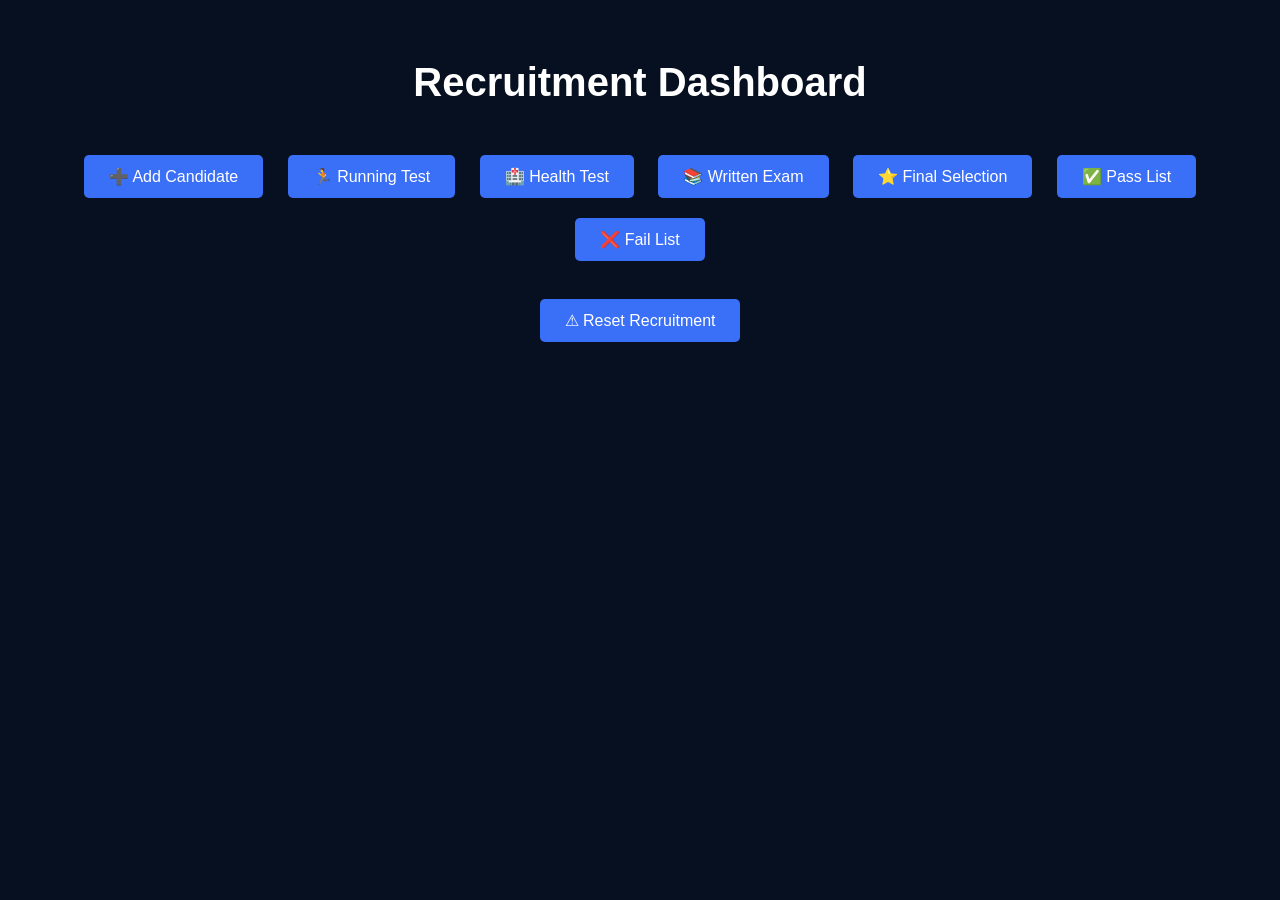
==== index.html @ fcdf61d4 "Update index.html" ====
<!DOCTYPE html>
<html>

<head>

<title>Recruitment Dashboard</title>

<style>

body{
margin:0;
font-family:Arial;
background:#071021;
color:white;
text-align:center;
}

h1{
margin-top:60px;
font-size:40px;
}

.dashboard{
margin-top:40px;
}

.dashboard a{
text-decoration:none;
}

.dashboard button{

background:#3a6ff7;
border:none;
color:white;
padding:12px 25px;
margin:10px;
font-size:16px;
cursor:pointer;
border-radius:5px;

}

.dashboard button:hover{
background:#2b52c9;
}

.reset-btn{
margin-top:30px;
background:#ff4444;
}

.reset-btn:hover{
background:#cc0000;
}

</style>

</head>


<body>

<h1>Recruitment Dashboard</h1>

<div class="dashboard">

<a href="YOUR_GOOGLE_FORM_LINK" target="_blank">
<button>➕ Add Candidate</button>
</a>

<a href="running.html">
<button>🏃 Running Test</button>
</a>

<a href="health.html">
<button>🏥 Health Test</button>
</a>

<a href="written.html">
<button>📚 Written Exam</button>
</a>

<a href="final.html">
<button>⭐ Final Selection</button>
</a>

<a href="pass.html">
<button>✅ Pass List</button>
</a>

<a href="fail.html">
<button>❌ Fail List</button>
</a>

<br><br>

<button class="reset-btn" onclick="resetSystem()">
⚠ Reset Recruitment
</button>

</div>


<script>

function resetSystem(){

if(confirm("Are you sure you want to reset all recruitment data?")){

localStorage.clear()

alert("All recruitment data cleared")

location.reload()

}

}

</script>

</body>

</html>
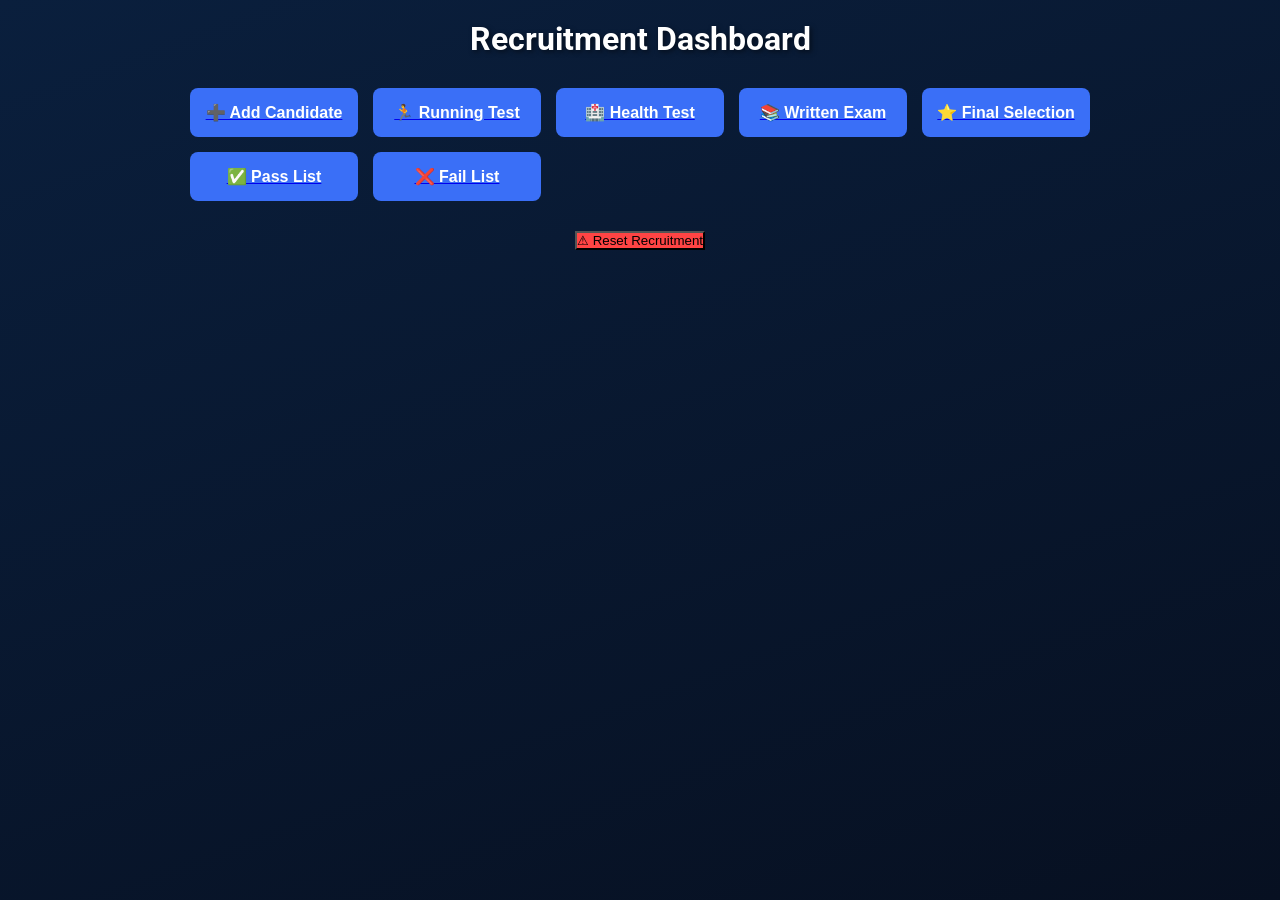
==== commit 41c94c8b: "Update index.html" ====
--- a/index.html
+++ b/index.html
@@ -1,126 +1,124 @@
 <!DOCTYPE html>
-<html>
+<html lang="en">
 
 <head>
+  <meta charset="UTF-8">
+  <meta name="viewport" content="width=device-width, initial-scale=1.0">
+  <title>Recruitment Dashboard</title>
+  <link href="https://fonts.googleapis.com/css2?family=Roboto:wght@400;700&display=swap" rel="stylesheet">
 
-<title>Recruitment Dashboard</title>
+  <style>
+    /* ===== General Styles ===== */
+    * {
+      box-sizing: border-box;
+      margin: 0;
+      padding: 0;
+    }
 
-<style>
+    body {
+      font-family: 'Roboto', sans-serif;
+      background: linear-gradient(160deg, #0a1f3d, #071021);
+      color: white;
+      min-height: 100vh;
+      display: flex;
+      flex-direction: column;
+      align-items: center;
+      padding: 20px;
+    }
 
-body{
-margin:0;
-font-family:Arial;
-background:#071021;
-color:white;
-text-align:center;
-}
+    h1 {
+      text-align: center;
+      font-size: 2rem;
+      margin-bottom: 30px;
+      text-shadow: 2px 2px 5px rgba(0, 0, 0, 0.5);
+    }
 
-h1{
-margin-top:60px;
-font-size:40px;
-}
+    /* ===== Dashboard Buttons ===== */
+    .dashboard {
+      display: grid;
+      grid-template-columns: repeat(auto-fit, minmax(140px, 1fr));
+      gap: 15px;
+      width: 100%;
+      max-width: 900px;
+    }
 
-.dashboard{
-margin-top:40px;
-}
+    .dashboard a button {
+      width: 100%;
+      padding: 15px 10px;
+      background: #3a6ff7;
+      color: white;
+      border: none;
+      border-radius: 8px;
+      font-size: 16px;
+      cursor: pointer;
+      transition: 0.3s;
+      display: flex;
+      align-items: center;
+      justify-content: center;
+      gap: 5px;
+      font-weight: 600;
+    }
 
-.dashboard a{
-text-decoration:none;
-}
+    .dashboard a button:hover {
+      background: #2b52c9;
+    }
 
-.dashboard button{
+    .reset-btn {
+      background: #ff4444 !important;
+      margin-top: 30px;
+    }
 
-background:#3a6ff7;
-border:none;
-color:white;
-padding:12px 25px;
-margin:10px;
-font-size:16px;
-cursor:pointer;
-border-radius:5px;
+    .reset-btn:hover {
+      background: #cc0000 !important;
+    }
 
-}
+    /* ===== Responsive & Mobile ===== */
+    @media screen and (max-width: 480px) {
+      h1 {
+        font-size: 1.5rem;
+      }
 
-.dashboard button:hover{
-background:#2b52c9;
-}
-
-.reset-btn{
-margin-top:30px;
-background:#ff4444;
-}
-
-.reset-btn:hover{
-background:#cc0000;
-}
-
-</style>
-
+      .dashboard a button {
+        padding: 12px 8px;
+        font-size: 14px;
+      }
+    }
+  </style>
 </head>
-
 
 <body>
 
-<h1>Recruitment Dashboard</h1>
+  <h1>Recruitment Dashboard</h1>
 
-<div class="dashboard">
+  <div class="dashboard">
 
-<a href="YOUR_GOOGLE_FORM_LINK" target="_blank">
-<button>➕ Add Candidate</button>
-</a>
+    <!-- Add Candidate (Google Form) -->
+    <a href="https://docs.google.com/forms/d/e/YOUR_FORM_LINK/viewform" target="_blank">
+      <button>➕ Add Candidate</button>
+    </a>
 
-<a href="running.html">
-<button>🏃 Running Test</button>
-</a>
+    <!-- Tests & Lists -->
+    <a href="running.html"><button>🏃 Running Test</button></a>
+    <a href="health.html"><button>🏥 Health Test</button></a>
+    <a href="written.html"><button>📚 Written Exam</button></a>
+    <a href="final.html"><button>⭐ Final Selection</button></a>
+    <a href="pass.html"><button>✅ Pass List</button></a>
+    <a href="fail.html"><button>❌ Fail List</button></a>
 
-<a href="health.html">
-<button>🏥 Health Test</button>
-</a>
+  </div>
 
-<a href="written.html">
-<button>📚 Written Exam</button>
-</a>
+  <button class="reset-btn" onclick="resetSystem()">⚠ Reset Recruitment</button>
 
-<a href="final.html">
-<button>⭐ Final Selection</button>
-</a>
-
-<a href="pass.html">
-<button>✅ Pass List</button>
-</a>
-
-<a href="fail.html">
-<button>❌ Fail List</button>
-</a>
-
-<br><br>
-
-<button class="reset-btn" onclick="resetSystem()">
-⚠ Reset Recruitment
-</button>
-
-</div>
-
-
-<script>
-
-function resetSystem(){
-
-if(confirm("Are you sure you want to reset all recruitment data?")){
-
-localStorage.clear()
-
-alert("All recruitment data cleared")
-
-location.reload()
-
-}
-
-}
-
-</script>
+  <script>
+    function resetSystem() {
+      if (confirm("Are you sure you want to reset all recruitment data?")) {
+        localStorage.clear();
+        alert("All recruitment data cleared");
+        location.reload();
+      }
+    }
+  </script>
 
 </body>
 
 </html>
-
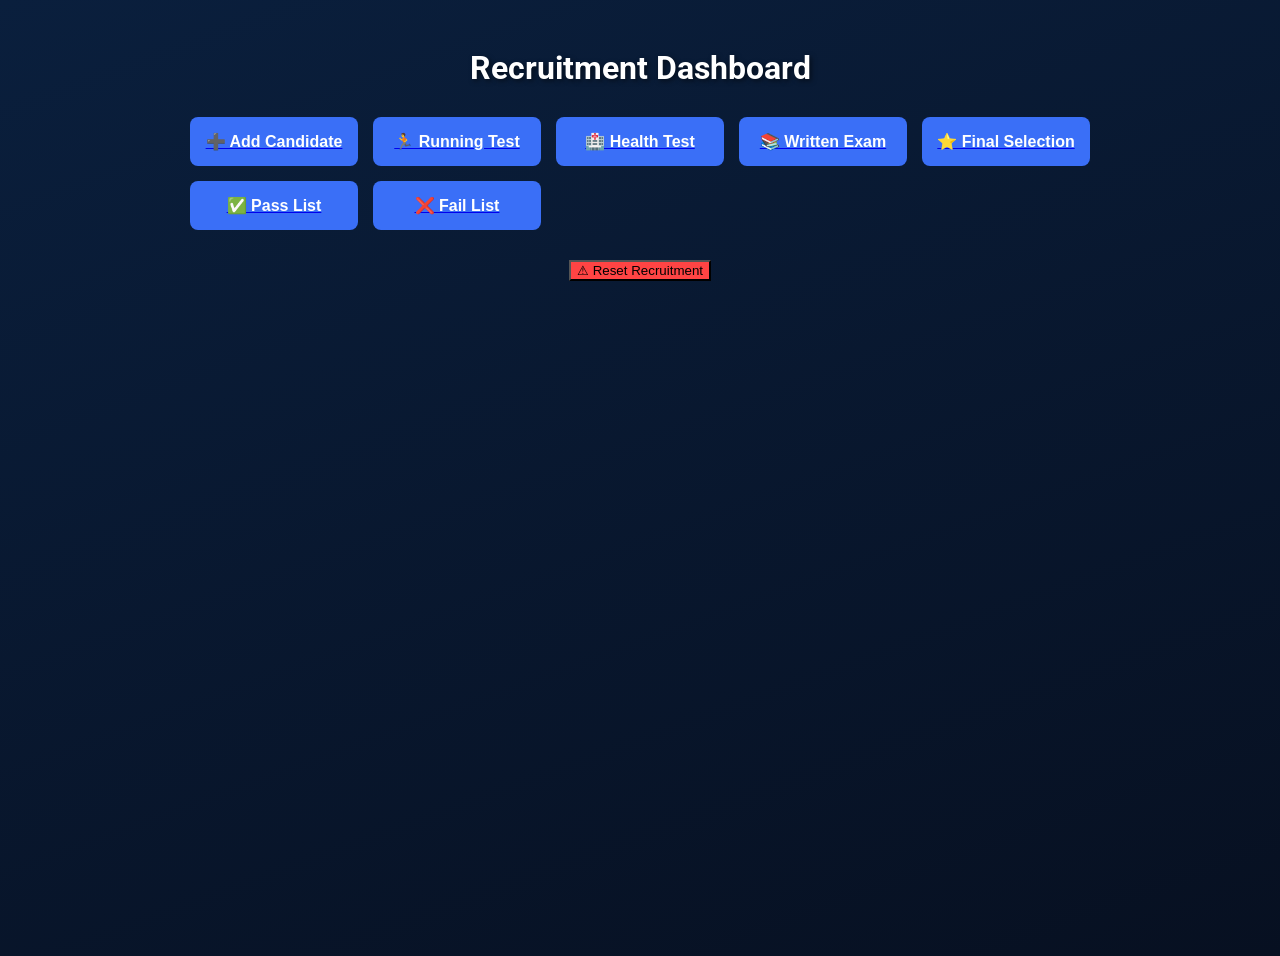
==== commit 451172fc: "Update index.html" ====
--- a/index.html
+++ b/index.html
@@ -2,123 +2,106 @@
 <html lang="en">
 
 <head>
-  <meta charset="UTF-8">
-  <meta name="viewport" content="width=device-width, initial-scale=1.0">
-  <title>Recruitment Dashboard</title>
-  <link href="https://fonts.googleapis.com/css2?family=Roboto:wght@400;700&display=swap" rel="stylesheet">
+<meta charset="UTF-8">
+<meta name="viewport" content="width=device-width, initial-scale=1.0">
+<title>Recruitment Dashboard</title>
+<link href="https://fonts.googleapis.com/css2?family=Roboto:wght@400;700&display=swap" rel="stylesheet">
 
-  <style>
-    /* ===== General Styles ===== */
-    * {
-      box-sizing: border-box;
-      margin: 0;
-      padding: 0;
-    }
+<style>
+body {
+    font-family: 'Roboto', sans-serif;
+    background: linear-gradient(160deg, #0a1f3d, #071021);
+    color: white;
+    min-height: 100vh;
+    display: flex;
+    flex-direction: column;
+    align-items: center;
+    padding: 20px;
+}
 
-    body {
-      font-family: 'Roboto', sans-serif;
-      background: linear-gradient(160deg, #0a1f3d, #071021);
-      color: white;
-      min-height: 100vh;
-      display: flex;
-      flex-direction: column;
-      align-items: center;
-      padding: 20px;
-    }
+h1 {
+    font-size: 2rem;
+    margin-bottom: 30px;
+    text-align: center;
+    text-shadow: 2px 2px 5px rgba(0,0,0,0.5);
+}
 
-    h1 {
-      text-align: center;
-      font-size: 2rem;
-      margin-bottom: 30px;
-      text-shadow: 2px 2px 5px rgba(0, 0, 0, 0.5);
-    }
+.dashboard {
+    display: grid;
+    grid-template-columns: repeat(auto-fit, minmax(140px, 1fr));
+    gap: 15px;
+    width: 100%;
+    max-width: 900px;
+}
 
-    /* ===== Dashboard Buttons ===== */
-    .dashboard {
-      display: grid;
-      grid-template-columns: repeat(auto-fit, minmax(140px, 1fr));
-      gap: 15px;
-      width: 100%;
-      max-width: 900px;
-    }
+.dashboard a button, .dashboard button {
+    width: 100%;
+    padding: 15px 10px;
+    background: #3a6ff7;
+    color: white;
+    border: none;
+    border-radius: 8px;
+    font-size: 16px;
+    cursor: pointer;
+    transition: 0.3s;
+    display: flex;
+    align-items: center;
+    justify-content: center;
+    gap: 5px;
+    font-weight: 600;
+}
 
-    .dashboard a button {
-      width: 100%;
-      padding: 15px 10px;
-      background: #3a6ff7;
-      color: white;
-      border: none;
-      border-radius: 8px;
-      font-size: 16px;
-      cursor: pointer;
-      transition: 0.3s;
-      display: flex;
-      align-items: center;
-      justify-content: center;
-      gap: 5px;
-      font-weight: 600;
-    }
+.dashboard a button:hover, .dashboard button:hover {
+    background: #2b52c9;
+}
 
-    .dashboard a button:hover {
-      background: #2b52c9;
-    }
+.reset-btn {
+    background: #ff4444 !important;
+    margin-top: 30px;
+}
 
-    .reset-btn {
-      background: #ff4444 !important;
-      margin-top: 30px;
-    }
+.reset-btn:hover {
+    background: #cc0000 !important;
+}
 
-    .reset-btn:hover {
-      background: #cc0000 !important;
-    }
-
-    /* ===== Responsive & Mobile ===== */
-    @media screen and (max-width: 480px) {
-      h1 {
-        font-size: 1.5rem;
-      }
-
-      .dashboard a button {
-        padding: 12px 8px;
-        font-size: 14px;
-      }
-    }
-  </style>
+@media screen and (max-width:480px){
+    h1 { font-size: 1.5rem; }
+    .dashboard a button, .dashboard button { font-size: 14px; padding:12px 8px; }
+}
+</style>
 </head>
 
 <body>
 
-  <h1>Recruitment Dashboard</h1>
+<h1>Recruitment Dashboard</h1>
 
-  <div class="dashboard">
+<div class="dashboard">
 
-    <!-- Add Candidate (Google Form) -->
-    <a href="https://docs.google.com/forms/d/e/YOUR_FORM_LINK/viewform" target="_blank">
-      <button>➕ Add Candidate</button>
-    </a>
+<!-- Add Candidate -->
+<a href="https://docs.google.com/forms/d/e/YOUR_FORM_LINK/viewform" target="_blank">
+<button>➕ Add Candidate</button>
+</a>
 
-    <!-- Tests & Lists -->
-    <a href="running.html"><button>🏃 Running Test</button></a>
-    <a href="health.html"><button>🏥 Health Test</button></a>
-    <a href="written.html"><button>📚 Written Exam</button></a>
-    <a href="final.html"><button>⭐ Final Selection</button></a>
-    <a href="pass.html"><button>✅ Pass List</button></a>
-    <a href="fail.html"><button>❌ Fail List</button></a>
+<a href="running.html"><button>🏃 Running Test</button></a>
+<a href="health.html"><button>🏥 Health Test</button></a>
+<a href="written.html"><button>📚 Written Exam</button></a>
+<a href="final.html"><button>⭐ Final Selection</button></a>
+<a href="pass.html"><button>✅ Pass List</button></a>
+<a href="fail.html"><button>❌ Fail List</button></a>
 
-  </div>
+</div>
 
-  <button class="reset-btn" onclick="resetSystem()">⚠ Reset Recruitment</button>
+<button class="reset-btn" onclick="resetSystem()">⚠ Reset Recruitment</button>
 
-  <script>
-    function resetSystem() {
-      if (confirm("Are you sure you want to reset all recruitment data?")) {
+<script>
+function resetSystem(){
+    if(confirm("Are you sure you want to reset all recruitment data?")){
         localStorage.clear();
         alert("All recruitment data cleared");
         location.reload();
-      }
     }
-  </script>
+}
+</script>
 
 </body>
-
 </html>
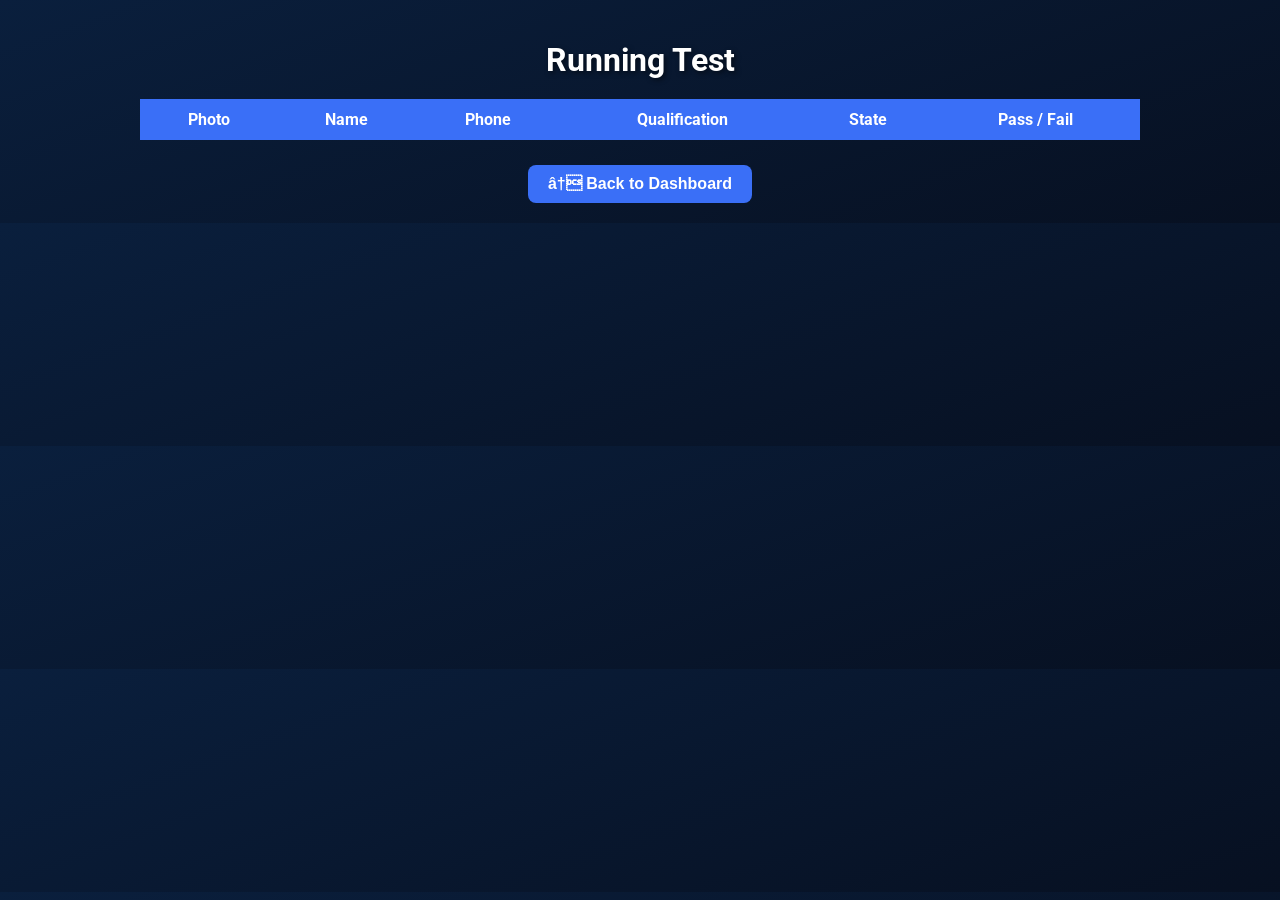
==== commit 72cf7b84: "Update index.html" ====
--- a/index.html
+++ b/index.html
@@ -2,104 +2,195 @@
 <html lang="en">
 
 <head>
-<meta charset="UTF-8">
-<meta name="viewport" content="width=device-width, initial-scale=1.0">
-<title>Recruitment Dashboard</title>
+<meta charset="UTF‑8">
+<meta name="viewport" content="width=device‑width, initial‑scale=1.0">
+<title>Running Test</title>
+
 <link href="https://fonts.googleapis.com/css2?family=Roboto:wght@400;700&display=swap" rel="stylesheet">
 
 <style>
 body {
-    font-family: 'Roboto', sans-serif;
-    background: linear-gradient(160deg, #0a1f3d, #071021);
-    color: white;
-    min-height: 100vh;
-    display: flex;
-    flex-direction: column;
-    align-items: center;
-    padding: 20px;
+  margin: 0;
+  padding: 20px;
+  font-family: 'Roboto', sans‑serif;
+  background: linear-gradient(160deg, #0a1f3d, #071021);
+  color: white;
 }
 
 h1 {
-    font-size: 2rem;
-    margin-bottom: 30px;
-    text-align: center;
-    text-shadow: 2px 2px 5px rgba(0,0,0,0.5);
+  text-align: center;
+  margin-bottom: 20px;
+  font-size: 2rem;
+  text-shadow: 2px 2px 5px rgba(0, 0, 0, 0.5);
 }
 
-.dashboard {
-    display: grid;
-    grid-template-columns: repeat(auto-fit, minmax(140px, 1fr));
-    gap: 15px;
-    width: 100%;
-    max-width: 900px;
+table {
+  width: 100%;
+  max-width: 1000px;
+  margin: auto;
+  border-collapse: collapse;
 }
 
-.dashboard a button, .dashboard button {
-    width: 100%;
-    padding: 15px 10px;
-    background: #3a6ff7;
-    color: white;
-    border: none;
-    border-radius: 8px;
-    font-size: 16px;
-    cursor: pointer;
-    transition: 0.3s;
-    display: flex;
-    align-items: center;
-    justify-content: center;
-    gap: 5px;
-    font-weight: 600;
+th, td {
+  border: 1px solid #3a6ff7;
+  padding: 10px;
+  text-align: center;
 }
 
-.dashboard a button:hover, .dashboard button:hover {
-    background: #2b52c9;
+th {
+  background: #3a6ff7;
+  color: white;
 }
 
-.reset-btn {
-    background: #ff4444 !important;
-    margin-top: 30px;
+td img {
+  width: 50px;
+  height: 50px;
+  border-radius: 50%;
+  object-fit: cover;
 }
 
-.reset-btn:hover {
-    background: #cc0000 !important;
+.pass {
+  background-color: rgba(0, 200, 0, 0.2);
 }
 
-@media screen and (max-width:480px){
-    h1 { font-size: 1.5rem; }
-    .dashboard a button, .dashboard button { font-size: 14px; padding:12px 8px; }
+.fail {
+  background-color: rgba(200, 0, 0, 0.2);
+}
+
+button {
+  padding: 6px 10px;
+  border: none;
+  border-radius: 5px;
+  cursor: pointer;
+  font-weight: 600;
+  transition: 0.3s;
+}
+
+.pass-btn {
+  background: #00c851;
+  color: white;
+}
+
+.pass-btn:hover {
+  background: #009933;
+}
+
+.fail-btn {
+  background: #ff4444;
+  color: white;
+}
+
+.fail-btn:hover {
+  background: #cc0000;
+}
+
+.back-btn {
+  margin-top: 25px;
+  padding: 10px 20px;
+  background: #3a6ff7;
+  border: none;
+  border-radius: 8px;
+  color: white;
+  font-size: 16px;
+  cursor: pointer;
+  display: block;
+  margin-left: auto;
+  margin-right: auto;
+}
+
+@media screen and (max-width: 480px) {
+  h1 { font-size: 1.5rem; }
+  th, td { padding: 6px; font-size: 12px; }
+  td img { width: 40px; height: 40px; }
+  button { padding: 4px 8px; font-size: 12px; }
+  .back-btn { font-size: 14px; padding: 8px 16px; }
 }
 </style>
 </head>
 
 <body>
 
-<h1>Recruitment Dashboard</h1>
+<h1>Running Test</h1>
 
-<div class="dashboard">
+<table>
+  <thead>
+    <tr>
+      <th>Photo</th>
+      <th>Name</th>
+      <th>Phone</th>
+      <th>Qualification</th>
+      <th>State</th>
+      <th>Pass / Fail</th>
+    </tr>
+  </thead>
+  <tbody id="candidateList"></tbody>
+</table>
 
-<!-- Add Candidate -->
-<a href="https://docs.google.com/forms/d/e/YOUR_FORM_LINK/viewform" target="_blank">
-<button>➕ Add Candidate</button>
-</a>
-
-<a href="running.html"><button>🏃 Running Test</button></a>
-<a href="health.html"><button>🏥 Health Test</button></a>
-<a href="written.html"><button>📚 Written Exam</button></a>
-<a href="final.html"><button>⭐ Final Selection</button></a>
-<a href="pass.html"><button>✅ Pass List</button></a>
-<a href="fail.html"><button>❌ Fail List</button></a>
-
-</div>
-
-<button class="reset-btn" onclick="resetSystem()">⚠ Reset Recruitment</button>
+<button class="back-btn" onclick="location.href='index.html'">← Back to Dashboard</button>
 
 <script>
-function resetSystem(){
-    if(confirm("Are you sure you want to reset all recruitment data?")){
-        localStorage.clear();
-        alert("All recruitment data cleared");
-        location.reload();
-    }
+// 🧠 Your published CSV link
+const csvUrl = "https://docs.google.com/spreadsheets/d/e/2PACX-1vR88e0hhFWtk04HNqYLGnkZajSAH0IvZgmjtTAiRpSttpjQ9F3Ck7KRlldKflUX60xF5eB0OZe0YZkz/pub?gid=1204590268&single=true&output=csv";
+
+let candidates = [];
+
+fetch(csvUrl)
+  .then(res => res.text())
+  .then(data => {
+    let rows = data.split("\n").slice(1); // skip headers
+    rows.forEach(r => {
+      let cols = r.split(",");
+
+      // skip if empty
+      if(!cols[1]) return;
+
+      // 📍 Adjust column indexes based on your sheet
+      candidates.push({
+        name: cols[1] || "",
+        phone: cols[2] || "",
+        email: cols[3] || "",
+        photo: cols[4] || "https://via.placeholder.com/50",
+        qualification: cols[5] || "",
+        state: cols[6] || "",
+        running: "" // will be set pass/fail
+      });
+    });
+
+    renderCandidates();
+  });
+
+function renderCandidates() {
+  let tbody = document.getElementById("candidateList");
+  tbody.innerHTML = "";
+
+  candidates.forEach((c, i) => {
+    let tr = document.createElement("tr");
+    tr.id = `row${i}`;
+    tr.innerHTML = `
+      <td><img src="${c.photo}" alt="Photo"></td>
+      <td>${c.name}</td>
+      <td>${c.phone}</td>
+      <td>${c.qualification}</td>
+      <td>${c.state}</td>
+      <td>
+        <button class="pass-btn" onclick="passCandidate(${i})">Pass</button>
+        <button class="fail-btn" onclick="failCandidate(${i})">Fail</button>
+      </td>
+    `;
+    tbody.appendChild(tr);
+  });
+}
+
+function passCandidate(i) {
+  candidates[i].running = "Pass";
+  localStorage.setItem("candidates", JSON.stringify(candidates));
+  document.getElementById(`row${i}`).classList.add("pass");
+}
+
+function failCandidate(i) {
+  candidates[i].running = "Fail";
+  localStorage.setItem("candidates", JSON.stringify(candidates));
+  document.getElementById(`row${i}`).classList.add("fail");
 }
 </script>
 
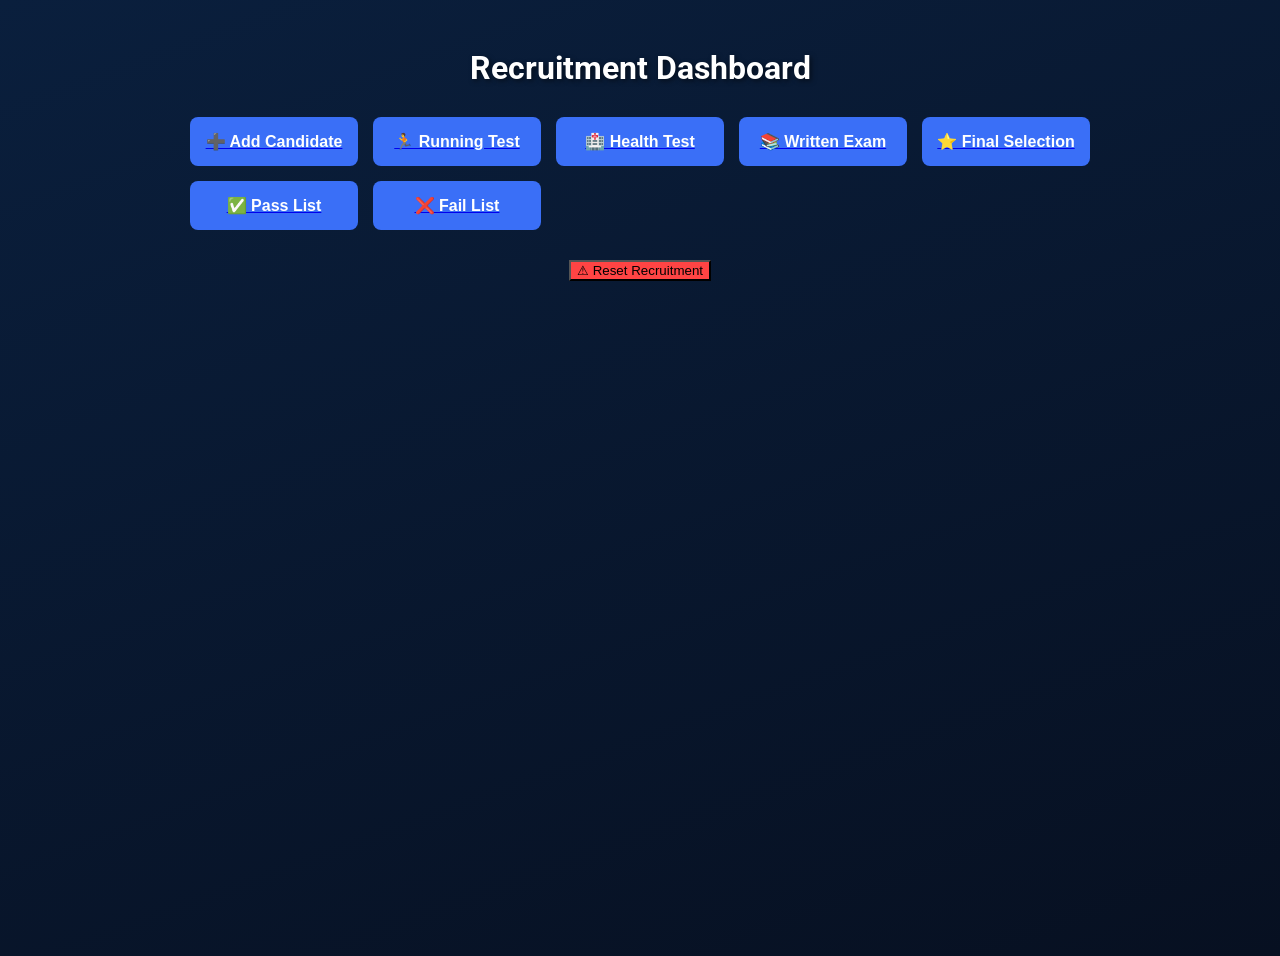
==== commit 3b99160b: "Update index.html" ====
--- a/index.html
+++ b/index.html
@@ -2,195 +2,104 @@
 <html lang="en">
 
 <head>
-<meta charset="UTF‑8">
-<meta name="viewport" content="width=device‑width, initial‑scale=1.0">
-<title>Running Test</title>
-
+<meta charset="UTF-8">
+<meta name="viewport" content="width=device-width, initial-scale=1.0">
+<title>Recruitment Dashboard</title>
 <link href="https://fonts.googleapis.com/css2?family=Roboto:wght@400;700&display=swap" rel="stylesheet">
 
 <style>
 body {
-  margin: 0;
-  padding: 20px;
-  font-family: 'Roboto', sans‑serif;
-  background: linear-gradient(160deg, #0a1f3d, #071021);
-  color: white;
+    font-family: 'Roboto', sans-serif;
+    background: linear-gradient(160deg, #0a1f3d, #071021);
+    color: white;
+    min-height: 100vh;
+    display: flex;
+    flex-direction: column;
+    align-items: center;
+    padding: 20px;
 }
 
 h1 {
-  text-align: center;
-  margin-bottom: 20px;
-  font-size: 2rem;
-  text-shadow: 2px 2px 5px rgba(0, 0, 0, 0.5);
+    font-size: 2rem;
+    margin-bottom: 30px;
+    text-align: center;
+    text-shadow: 2px 2px 5px rgba(0,0,0,0.5);
 }
 
-table {
-  width: 100%;
-  max-width: 1000px;
-  margin: auto;
-  border-collapse: collapse;
+.dashboard {
+    display: grid;
+    grid-template-columns: repeat(auto-fit, minmax(140px, 1fr));
+    gap: 15px;
+    width: 100%;
+    max-width: 900px;
 }
 
-th, td {
-  border: 1px solid #3a6ff7;
-  padding: 10px;
-  text-align: center;
+.dashboard a button, .dashboard button {
+    width: 100%;
+    padding: 15px 10px;
+    background: #3a6ff7;
+    color: white;
+    border: none;
+    border-radius: 8px;
+    font-size: 16px;
+    cursor: pointer;
+    transition: 0.3s;
+    display: flex;
+    align-items: center;
+    justify-content: center;
+    gap: 5px;
+    font-weight: 600;
 }
 
-th {
-  background: #3a6ff7;
-  color: white;
+.dashboard a button:hover, .dashboard button:hover {
+    background: #2b52c9;
 }
 
-td img {
-  width: 50px;
-  height: 50px;
-  border-radius: 50%;
-  object-fit: cover;
+.reset-btn {
+    background: #ff4444 !important;
+    margin-top: 30px;
 }
 
-.pass {
-  background-color: rgba(0, 200, 0, 0.2);
+.reset-btn:hover {
+    background: #cc0000 !important;
 }
 
-.fail {
-  background-color: rgba(200, 0, 0, 0.2);
-}
-
-button {
-  padding: 6px 10px;
-  border: none;
-  border-radius: 5px;
-  cursor: pointer;
-  font-weight: 600;
-  transition: 0.3s;
-}
-
-.pass-btn {
-  background: #00c851;
-  color: white;
-}
-
-.pass-btn:hover {
-  background: #009933;
-}
-
-.fail-btn {
-  background: #ff4444;
-  color: white;
-}
-
-.fail-btn:hover {
-  background: #cc0000;
-}
-
-.back-btn {
-  margin-top: 25px;
-  padding: 10px 20px;
-  background: #3a6ff7;
-  border: none;
-  border-radius: 8px;
-  color: white;
-  font-size: 16px;
-  cursor: pointer;
-  display: block;
-  margin-left: auto;
-  margin-right: auto;
-}
-
-@media screen and (max-width: 480px) {
-  h1 { font-size: 1.5rem; }
-  th, td { padding: 6px; font-size: 12px; }
-  td img { width: 40px; height: 40px; }
-  button { padding: 4px 8px; font-size: 12px; }
-  .back-btn { font-size: 14px; padding: 8px 16px; }
+@media screen and (max-width:480px){
+    h1 { font-size: 1.5rem; }
+    .dashboard a button, .dashboard button { font-size: 14px; padding:12px 8px; }
 }
 </style>
 </head>
 
 <body>
 
-<h1>Running Test</h1>
+<h1>Recruitment Dashboard</h1>
 
-<table>
-  <thead>
-    <tr>
-      <th>Photo</th>
-      <th>Name</th>
-      <th>Phone</th>
-      <th>Qualification</th>
-      <th>State</th>
-      <th>Pass / Fail</th>
-    </tr>
-  </thead>
-  <tbody id="candidateList"></tbody>
-</table>
+<div class="dashboard">
 
-<button class="back-btn" onclick="location.href='index.html'">← Back to Dashboard</button>
+<!-- Add Candidate -->
+<a href="https://docs.google.com/forms/d/e/YOUR_FORM_LINK/viewform" target="_blank">
+<button>➕ Add Candidate</button>
+</a>
+
+<a href="running.html"><button>🏃 Running Test</button></a>
+<a href="health.html"><button>🏥 Health Test</button></a>
+<a href="written.html"><button>📚 Written Exam</button></a>
+<a href="final.html"><button>⭐ Final Selection</button></a>
+<a href="pass.html"><button>✅ Pass List</button></a>
+<a href="fail.html"><button>❌ Fail List</button></a>
+
+</div>
+
+<button class="reset-btn" onclick="resetSystem()">⚠ Reset Recruitment</button>
 
 <script>
-// 🧠 Your published CSV link
-const csvUrl = "https://docs.google.com/spreadsheets/d/e/2PACX-1vR88e0hhFWtk04HNqYLGnkZajSAH0IvZgmjtTAiRpSttpjQ9F3Ck7KRlldKflUX60xF5eB0OZe0YZkz/pub?gid=1204590268&single=true&output=csv";
-
-let candidates = [];
-
-fetch(csvUrl)
-  .then(res => res.text())
-  .then(data => {
-    let rows = data.split("\n").slice(1); // skip headers
-    rows.forEach(r => {
-      let cols = r.split(",");
-
-      // skip if empty
-      if(!cols[1]) return;
-
-      // 📍 Adjust column indexes based on your sheet
-      candidates.push({
-        name: cols[1] || "",
-        phone: cols[2] || "",
-        email: cols[3] || "",
-        photo: cols[4] || "https://via.placeholder.com/50",
-        qualification: cols[5] || "",
-        state: cols[6] || "",
-        running: "" // will be set pass/fail
-      });
-    });
-
-    renderCandidates();
-  });
-
-function renderCandidates() {
-  let tbody = document.getElementById("candidateList");
-  tbody.innerHTML = "";
-
-  candidates.forEach((c, i) => {
-    let tr = document.createElement("tr");
-    tr.id = `row${i}`;
-    tr.innerHTML = `
-      <td><img src="${c.photo}" alt="Photo"></td>
-      <td>${c.name}</td>
-      <td>${c.phone}</td>
-      <td>${c.qualification}</td>
-      <td>${c.state}</td>
-      <td>
-        <button class="pass-btn" onclick="passCandidate(${i})">Pass</button>
-        <button class="fail-btn" onclick="failCandidate(${i})">Fail</button>
-      </td>
-    `;
-    tbody.appendChild(tr);
-  });
-}
-
-function passCandidate(i) {
-  candidates[i].running = "Pass";
-  localStorage.setItem("candidates", JSON.stringify(candidates));
-  document.getElementById(`row${i}`).classList.add("pass");
-}
-
-function failCandidate(i) {
-  candidates[i].running = "Fail";
-  localStorage.setItem("candidates", JSON.stringify(candidates));
-  document.getElementById(`row${i}`).classList.add("fail");
+function resetSystem(){
+    if(confirm("Are you sure you want to reset all recruitment data?")){
+        localStorage.clear();
+        alert("All recruitment data cleared");
+        location.reload();
+    }
 }
 </script>
 
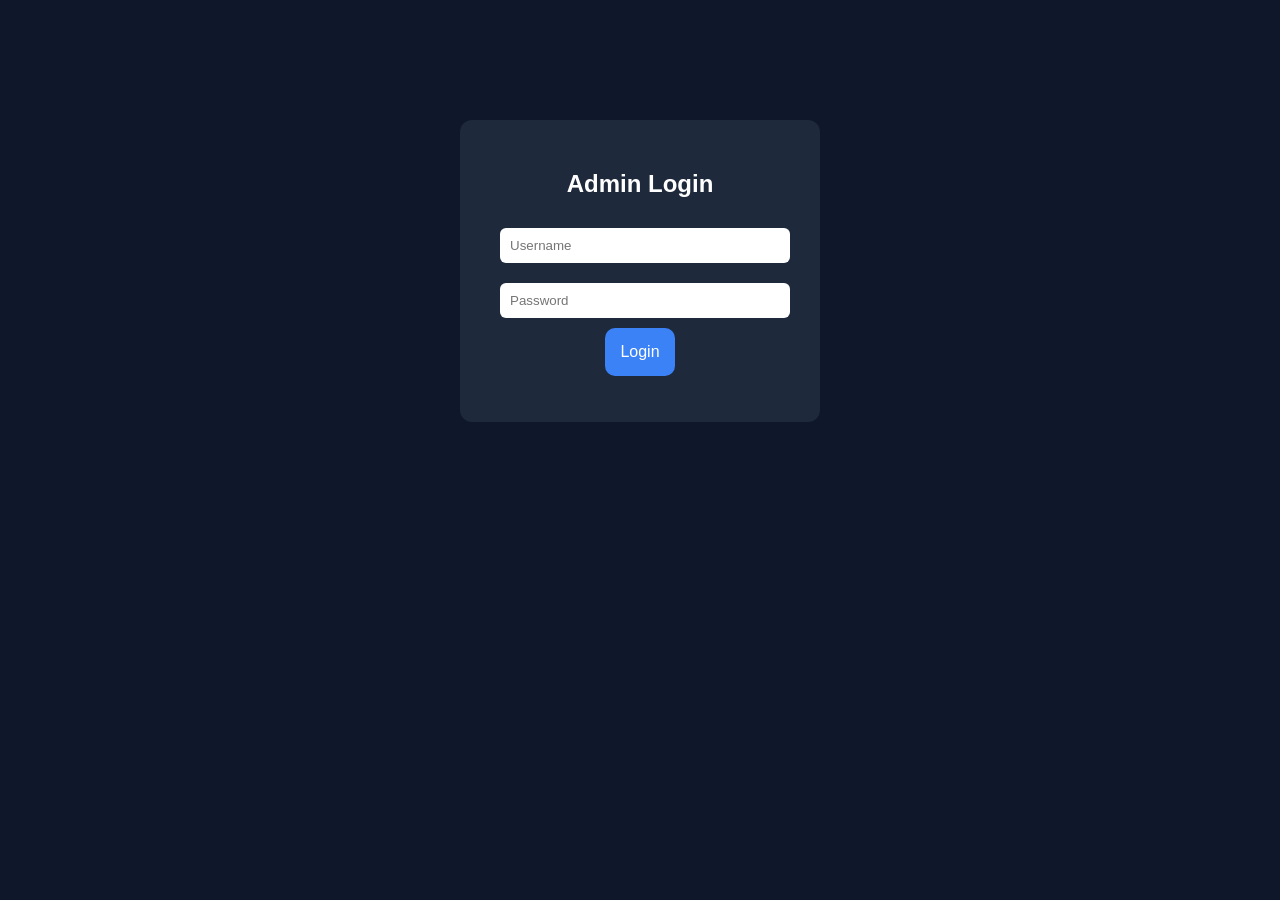
==== commit 785eebc1: "Update and rename login.html to index.html" ====
--- a/index.html
+++ b/index.html
@@ -1,107 +1,32 @@
 <!DOCTYPE html>
-<html lang="en">
+<html>
+<head>
 
-<head>
-<meta charset="UTF-8">
 <meta name="viewport" content="width=device-width, initial-scale=1.0">
-<title>Recruitment Dashboard</title>
-<link href="https://fonts.googleapis.com/css2?family=Roboto:wght@400;700&display=swap" rel="stylesheet">
+<title>Admin Login</title>
 
-<style>
-body {
-    font-family: 'Roboto', sans-serif;
-    background: linear-gradient(160deg, #0a1f3d, #071021);
-    color: white;
-    min-height: 100vh;
-    display: flex;
-    flex-direction: column;
-    align-items: center;
-    padding: 20px;
-}
+<link rel="stylesheet" href="style.css">
 
-h1 {
-    font-size: 2rem;
-    margin-bottom: 30px;
-    text-align: center;
-    text-shadow: 2px 2px 5px rgba(0,0,0,0.5);
-}
-
-.dashboard {
-    display: grid;
-    grid-template-columns: repeat(auto-fit, minmax(140px, 1fr));
-    gap: 15px;
-    width: 100%;
-    max-width: 900px;
-}
-
-.dashboard a button, .dashboard button {
-    width: 100%;
-    padding: 15px 10px;
-    background: #3a6ff7;
-    color: white;
-    border: none;
-    border-radius: 8px;
-    font-size: 16px;
-    cursor: pointer;
-    transition: 0.3s;
-    display: flex;
-    align-items: center;
-    justify-content: center;
-    gap: 5px;
-    font-weight: 600;
-}
-
-.dashboard a button:hover, .dashboard button:hover {
-    background: #2b52c9;
-}
-
-.reset-btn {
-    background: #ff4444 !important;
-    margin-top: 30px;
-}
-
-.reset-btn:hover {
-    background: #cc0000 !important;
-}
-
-@media screen and (max-width:480px){
-    h1 { font-size: 1.5rem; }
-    .dashboard a button, .dashboard button { font-size: 14px; padding:12px 8px; }
-}
-</style>
 </head>
 
 <body>
 
-<h1>Recruitment Dashboard</h1>
+<div class="login-box">
 
-<div class="dashboard">
+<h2>Admin Login</h2>
 
-<!-- Add Candidate -->
-<a href="https://docs.google.com/forms/d/e/YOUR_FORM_LINK/viewform" target="_blank">
-<button>➕ Add Candidate</button>
-</a>
+<input id="user" type="text" placeholder="Username">
 
-<a href="running.html"><button>🏃 Running Test</button></a>
-<a href="health.html"><button>🏥 Health Test</button></a>
-<a href="written.html"><button>📚 Written Exam</button></a>
-<a href="final.html"><button>⭐ Final Selection</button></a>
-<a href="pass.html"><button>✅ Pass List</button></a>
-<a href="fail.html"><button>❌ Fail List</button></a>
+<input id="pass" type="password" placeholder="Password">
+
+<button onclick="login()">Login</button>
+
+<p id="error"></p>
 
 </div>
 
-<button class="reset-btn" onclick="resetSystem()">⚠ Reset Recruitment</button>
-
-<script>
-function resetSystem(){
-    if(confirm("Are you sure you want to reset all recruitment data?")){
-        localStorage.clear();
-        alert("All recruitment data cleared");
-        location.reload();
-    }
-}
-</script>
+<script src="script.js"></script>
 
 </body>
+
 </html>
--- a/style.css
+++ b/style.css
@@ -0,0 +1,78 @@
+body{
+margin:0;
+font-family:Arial;
+background:#0f172a;
+color:white;
+}
+
+/* LOGIN */
+
+.login-box{
+width:300px;
+margin:120px auto;
+background:#1e293b;
+padding:30px;
+border-radius:12px;
+text-align:center;
+}
+
+.login-box input{
+width:90%;
+padding:10px;
+margin:10px;
+border-radius:6px;
+border:none;
+}
+
+/* DASHBOARD */
+
+.container{
+text-align:center;
+padding:30px;
+}
+
+.dashboard{
+display:flex;
+flex-direction:column;
+gap:20px;
+max-width:300px;
+margin:auto;
+}
+
+button{
+padding:15px;
+font-size:16px;
+border:none;
+border-radius:10px;
+background:#3b82f6;
+color:white;
+cursor:pointer;
+}
+
+button:hover{
+background:#2563eb;
+}
+
+/* TABLE */
+
+table{
+width:100%;
+max-width:600px;
+margin:auto;
+border-collapse:collapse;
+background:#1e293b;
+}
+
+th,td{
+padding:12px;
+border:1px solid #334155;
+}
+
+th{
+background:#3b82f6;
+}
+
+ul{
+list-style:none;
+padding:0;
+}
